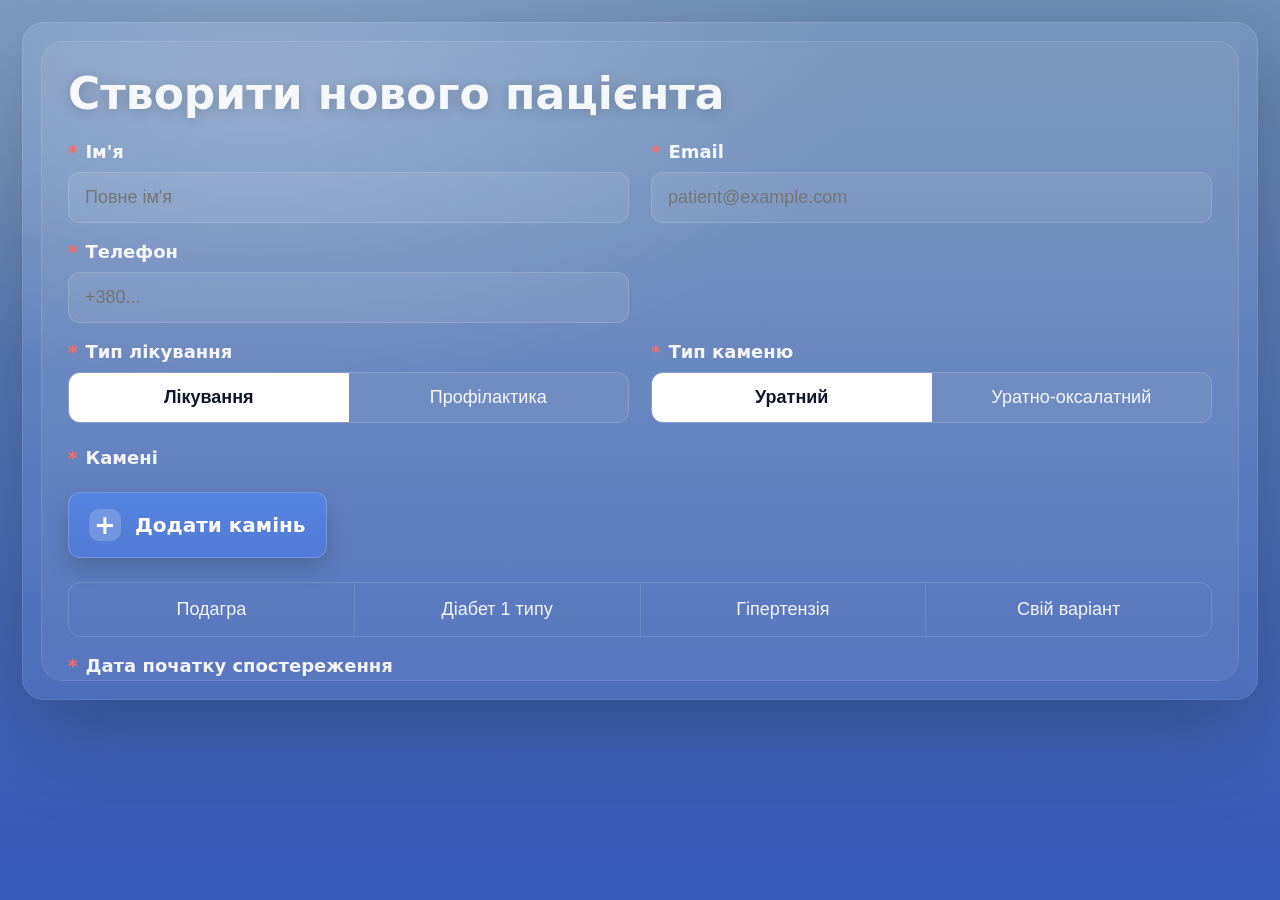
==== index.html @ 54adeb15 "rename to index.html" ====
<!-- index.html (ГОТОВИЙ ФАЙЛ з переглядом фото в модальному вікні) -->
<!doctype html>
<html lang="uk">
<head>
  <meta charset="utf-8" />
  <meta name="viewport" content="width=device-width,initial-scale=1" />
  <title>Створити нового пацієнта</title>

  <style>
    :root{
      --bg1:#6f8fb9;
      --bg2:#3459b6;
      --panel:rgba(255,255,255,.06);
      --stroke:rgba(255,255,255,.14);
      --text:rgba(255,255,255,.92);
      --muted:rgba(255,255,255,.72);
      --btn:#4a86ff;
      --btn2:#3c78ff;
      --radius:18px;
      --shadow:0 30px 90px rgba(0,0,0,.25);
      --danger:#ff6a5f;
    }
    *{ box-sizing:border-box; }

    body{
      margin:0;
      font-family: system-ui, -apple-system, Segoe UI, Roboto, Arial, sans-serif;
      background:
        radial-gradient(1200px 600px at 20% 10%, rgba(255,255,255,.22), transparent 50%),
        linear-gradient(180deg, var(--bg1), var(--bg2));
      color:var(--text);
      min-height:100vh;
      padding:22px;
    }

    .frame{
      width:min(1500px, 100%);
      margin:0 auto;
      background:rgba(255,255,255,.06);
      border:1px solid rgba(255,255,255,.10);
      border-radius:22px;
      box-shadow:var(--shadow);
      padding:18px;
    }

    .content{
      background:rgba(255,255,255,.06);
      border:1px solid rgba(255,255,255,.10);
      border-radius:22px;
      padding:26px;
      max-height: 640px;
      overflow:auto;
    }

    h1{
      font-size:44px;
      font-weight:800;
      margin:0 0 22px;
      text-shadow:0 2px 14px rgba(0,0,0,.18);
    }

    .grid{
      display:grid;
      grid-template-columns: 1fr 1fr;
      gap:18px 22px;
    }

    .label{
      font-size:18px;
      font-weight:700;
      margin-bottom:10px;
      display:flex;
      align-items:center;
      gap:8px;
    }
    .req{ color:var(--danger); }

    .input, .select{
      width:100%;
      border:1px solid var(--stroke);
      background:rgba(255,255,255,.08);
      color:var(--text);
      border-radius:12px;
      padding:14px 16px;
      font-size:18px;
      outline:none;
    }

    .seg{
      display:flex;
      border:1px solid var(--stroke);
      border-radius:12px;
      overflow:hidden;
      background:rgba(255,255,255,.06);
    }
    .seg button{
      flex:1;
      border:0;
      background:transparent;
      color:var(--text);
      font-size:18px;
      padding:14px;
      cursor:pointer;
    }
    .seg button.active{
      background:#fff;
      color:#0f172a;
      font-weight:800;
    }

    /* Камені */
    .stones-wrap{
      grid-column:1 / -1;
      margin-top:6px;
    }
    .stones-groups{
      display:flex;
      flex-direction:column;
      gap:18px;
      margin-bottom:14px;
    }

    .stone-group{
      border:1px solid rgba(255,255,255,.14);
      border-radius:14px;
      background:rgba(255,255,255,.04);
      overflow:hidden;
    }

    .group-header{
      display:flex;
      align-items:center;
      justify-content:space-between;
      padding:16px 20px;
      cursor:pointer;
      background:rgba(255,255,255,.08);
      border-bottom:1px solid rgba(255,255,255,.10);
      transition:background .2s;
    }
    .group-header:hover{ background:rgba(255,255,255,.12); }

    .group-title{
      display:flex;
      align-items:center;
      gap:12px;
      font-size:20px;
      font-weight:800;
    }

    .group-count{
      display:inline-flex;
      align-items:center;
      justify-content:center;
      min-width:32px;
      height:32px;
      padding:0 10px;
      border-radius:10px;
      background:rgba(255,255,255,.14);
      font-size:15px;
      font-weight:900;
    }

    .group-toggle{
      font-size:24px;
      transition:transform .3s;
      user-select:none;
    }
    .group-toggle.collapsed{ transform:rotate(-90deg); }

    .group-content{
      display:flex;
      flex-direction:column;
      gap:12px;
      padding:16px;
      max-height:1000px;
      transition:max-height .3s ease, padding .3s ease;
      overflow:hidden;
    }
    .group-content.collapsed{
      max-height:0;
      padding:0 16px;
    }

    .stone-card{
      display:flex;
      align-items:center;
      gap:18px;
      padding:18px 22px;
      border-radius:12px;
      border:1px solid rgba(255,255,255,.12);
      background:rgba(255,255,255,.06);
    }

    .stone-number{
      width:48px;
      height:48px;
      border-radius:12px;
      background:linear-gradient(135deg, rgba(74,134,255,.55), rgba(60,120,255,.35));
      display:grid;
      place-items:center;
      font-size:26px;
      font-weight:900;
      flex-shrink:0;
    }

    .stone-info{
      flex:1;
      display:grid;
      grid-template-columns: repeat(auto-fit, minmax(200px, 1fr));
      gap:12px 24px;
    }

    .stone-field{
      display:flex;
      flex-direction:column;
      gap:4px;
    }

    .stone-field-label{
      font-size:13px;
      color:rgba(255,255,255,.65);
      font-weight:600;
      text-transform:uppercase;
      letter-spacing:.5px;
    }

    .stone-field-value{
      font-size:17px;
      font-weight:700;
      color:rgba(255,255,255,.92);
    }

    .stone-actions{
      display:flex;
      gap:10px;
      flex-shrink:0;
    }

    .btn-icon{
      width:40px;
      height:40px;
      border-radius:10px;
      border:1px solid rgba(255,255,255,.18);
      background:rgba(255,255,255,.08);
      color:rgba(255,255,255,.92);
      display:grid;
      place-items:center;
      cursor:pointer;
      font-size:20px;
      position:relative;
    }
    .btn-icon:hover{ background:rgba(255,255,255,.14); }
    .btn-icon.danger{
      border-color:rgba(255,106,95,.35);
      background:rgba(255,106,95,.15);
    }
    .btn-icon.danger:hover{ background:rgba(255,106,95,.25); }

    .file-input{
      position:absolute;
      opacity:0;
      width:100%;
      height:100%;
      cursor:pointer;
      top:0;
      left:0;
    }

    .photo-badge{
      position:absolute;
      top:-6px;
      right:-6px;
      width:20px;
      height:20px;
      border-radius:50%;
      background:linear-gradient(135deg, #4a86ff, #3c78ff);
      color:#fff;
      font-size:11px;
      font-weight:900;
      display:grid;
      place-items:center;
      border:2px solid rgba(255,255,255,.12);
    }

    .btn-stone{
      display:inline-flex;
      align-items:center;
      gap:14px;
      padding:16px 20px;
      border-radius:12px;
      border:1px solid rgba(255,255,255,.18);
      background:linear-gradient(180deg, rgba(74,134,255,.55), rgba(60,120,255,.35));
      color:#fff;
      font-size:20px;
      font-weight:800;
      text-decoration:none;
      box-shadow:0 10px 22px rgba(0,0,0,.18);
      cursor:pointer;
    }
    .btn-stone:hover{ filter:brightness(1.05); }

    .plus{
      width:32px;
      height:32px;
      border-radius:10px;
      display:grid;
      place-items:center;
      background:rgba(255,255,255,.18);
      font-size:26px;
      line-height:0;
    }

    .chips{
      display:flex;
      border:1px solid var(--stroke);
      border-radius:12px;
      overflow:hidden;
      margin-top:6px;
    }
    .chips button{
      flex:1;
      border:0;
      padding:16px;
      background:transparent;
      color:var(--text);
      font-size:18px;
      cursor:pointer;
      border-right:1px solid rgba(255,255,255,.10);
    }
    .chips button:last-child{ border-right:0; }

    .date-grid{
      grid-column:1 / -1;
      display:grid;
      grid-template-columns: 1fr 1fr 1fr;
      gap:18px;
      margin-top:10px;
    }

    @media (max-width: 980px){
      .grid{ grid-template-columns:1fr; }
      .date-grid{ grid-template-columns:1fr; }
      .btn-stone{ width:100%; }
      .stone-info{ grid-template-columns:1fr; }
      .stone-card{ flex-direction:column; align-items:stretch; }
      .stone-actions{ justify-content:flex-end; }
    }

   
   /* ===== Photo Modal (FULLSCREEN PHOTO ONLY) ===== */
.modal-overlay{
  position:fixed;
  inset:0;
  background:rgba(0,0,0,.65);
  display:none;
  align-items:stretch;
  justify-content:stretch;
  padding:0;
  z-index:9999;
}

.modal{
  width:100vw;
  height:100vh;
  border-radius:0;
  border:0;
  background:rgba(20,28,52,.96);
  box-shadow:none;
  display:grid;
  grid-template-rows:auto 1fr auto;
}

/* header / footer — без змін логіки */
.modal-header,
.modal-footer{
  background:rgba(255,255,255,.06);
  border-color:rgba(255,255,255,.12);
}

/* ОСНОВНЕ: дві колонки, права ФІКСОВАНА */
.modal-body{
  display:grid;
  grid-template-columns: 1fr 340px; /* 👈 ПРАВА ЧАСТИНА НЕ РОЗТЯГУЄТЬСЯ */
  gap:16px;
  padding:16px;
  overflow:hidden;
}

/* ЛІВА ЧАСТИНА — ВЕЛИКЕ ФОТО */
.viewer{
  min-height:0;
  height:100%;
  border-radius:16px;
  border:1px solid rgba(255,255,255,.12);
  background:rgba(255,255,255,.06);
  display:grid;
  place-items:center;
  overflow:hidden;
}

.viewer img{
  max-width:100%;
  max-height:100%;
  object-fit:contain; /* 🔥 ключове */
  user-select:none;
  -webkit-user-drag:none;
}

/* ПРАВА ЧАСТИНА — СПИСОК ФОТО (НЕ fullscreen) */
.thumbs{
  width:100%;
  max-width:340px;
  border-radius:16px;
  border:1px solid rgba(255,255,255,.12);
  background:rgba(255,255,255,.04);
  padding:10px;
  overflow:auto;
}

/* превʼю залишаються компактними */
.thumb img{
  width:62px;
  height:48px;
  object-fit:cover;
}

/* мобільна версія */
@media (max-width: 980px){
  .modal-body{
    grid-template-columns:1fr;
  }
  .thumbs{
    max-width:none;
    max-height:260px;
  }
}

  
  </style>
</head>

<body>
<div class="frame">
  <div class="content">
    <h1>Створити нового пацієнта</h1>

    <div class="grid">
      <div class="field">
        <div class="label"><span class="req">*</span>Ім'я</div>
        <input class="input" placeholder="Повне ім'я">
      </div>

      <div class="field">
        <div class="label"><span class="req">*</span>Email</div>
        <input class="input" placeholder="patient@example.com">
      </div>

      <div class="field">
        <div class="label"><span class="req">*</span>Телефон</div>
        <input class="input" placeholder="+380...">
      </div>

      <div class="field"></div>

      <div class="field">
        <div class="label"><span class="req">*</span>Тип лікування</div>
        <div class="seg">
          <button type="button" class="active">Лікування</button>
          <button type="button">Профілактика</button>
        </div>
      </div>

      <div class="field">
        <div class="label"><span class="req">*</span>Тип каменю</div>
        <div class="seg">
          <button type="button" class="active">Уратний</button>
          <button type="button">Уратно-оксалатний</button>
        </div>
      </div>

      <!-- Камені -->
      <div class="stones-wrap">
        <div class="label"><span class="req">*</span>Камені</div>
        <div class="stones-groups" id="stonesGroups"></div>

        <a href="#" class="btn-stone" id="addStoneBtn">
          <span class="plus">+</span>
          <span>Додати камінь</span>
        </a>
      </div>

      <div class="field" style="grid-column:1 / -1;">
        <div class="chips">
          <button type="button">Подагра</button>
          <button type="button">Діабет 1 типу</button>
          <button type="button">Гіпертензія</button>
          <button type="button">Свій варіант</button>
        </div>
      </div>

      <!-- Дата -->
    <!-- Дата початку спостереження -->
<div class="field" style="grid-column:1 / -1;">
  <div class="label">
    <span class="req">*</span>Дата початку спостереження
  </div>
  <input
    type="date"
    class="input"
    id="startDate"
    name="startDate"
    required
  >
</div>



      
    </div>
  </div>
</div>

<!-- ===== Photo Modal Markup ===== -->
<div class="modal-overlay" id="photoModalOverlay" aria-hidden="true">
  <div class="modal" role="dialog" aria-modal="true" aria-label="Перегляд фото">
    <div class="modal-header">
      <div class="modal-title" id="photoModalTitle">
        Перегляд фото
        <span class="pill" id="photoCountPill">0 фото</span>
      </div>
      <button class="modal-close" type="button" onclick="closePhotoModal()" aria-label="Закрити">×</button>
    </div>

    <div class="modal-body">
      <div class="viewer" id="photoViewer">
        <div class="viewer-empty">Немає фото</div>
      </div>

      <div class="thumbs" id="photoThumbs"></div>
    </div>

    <div class="modal-footer">
      <div class="caption" id="photoCaption">—</div>
      <div class="nav">
        <button type="button" onclick="prevPhoto()" id="prevBtn">← Попереднє</button>
        <button type="button" onclick="nextPhoto()" id="nextBtn">Наступне →</button>
        <button type="button" class="danger-btn" onclick="deleteCurrentPhoto()" id="delBtn">Видалити фото</button>
      </div>
    </div>
  </div>
</div>

<script>
  // ===== labels =====
  const organLabels = { RK:'Права нирка', LK:'Ліва нирка', RU:'Правий сечовід', LU:'Лівий сечовід', BL:'Сечовий міхур' };
  const locationLabels = {
    upper_calyx:'Верхня чашечка', middle_calyx:'Середня чашечка', lower_calyx:'Нижня чашечка',
    renal_pelvis:'Миска', upj:'UPJ', ureter_proximal:'Проксимальна частина', ureter_middle:'Середня частина',
    ureter_distal:'Дистальна частина', uvj_orifice:'Вічко (UVJ)', bladder:'Сечовий міхур'
  };
  const statusLabels = { active:'Активний', shrinking:'Зменшується', no_response:'Без відповіді', resolved:'Зник' };
  const prognosisLabels = { high:'Високий', medium:'Середній', low:'Низький' };

  // ===== stable id =====
  function makeStoneId(){
    if (window.crypto && crypto.randomUUID) return crypto.randomUUID();
    return 'st_' + Date.now() + '_' + Math.random().toString(16).slice(2);
  }

  // ===== state =====
  let collapsedGroups = JSON.parse(localStorage.getItem('collapsed_groups') || '{}');
  let stonePhotos = JSON.parse(localStorage.getItem('temp_stone_photos') || '{}');

  function loadStones() {
    const data = localStorage.getItem('temp_stones');
    const stones = data ? JSON.parse(data) : [];
    let changed = false;
    stones.forEach(s => { if (!s.id) { s.id = makeStoneId(); changed = true; } });
    if (changed) localStorage.setItem('temp_stones', JSON.stringify(stones));
    return stones;
  }
  function saveStones(stones) { localStorage.setItem('temp_stones', JSON.stringify(stones)); }

  function deleteStone(stoneId) {
    if (!confirm('Ви впевнені, що хочете видалити цей камінь?')) return;
    const stones = loadStones();
    const idx = stones.findIndex(s => s.id === stoneId);
    if (idx === -1) return;
    stones.splice(idx, 1);
    saveStones(stones);
    delete stonePhotos[stoneId];
    localStorage.setItem('temp_stone_photos', JSON.stringify(stonePhotos));
    renderStones();
  }

  function uploadPhotos(stoneId, files) {
    if (!files || files.length === 0) return;
    const photosArray = stonePhotos[stoneId] || [];

    Array.from(files).forEach(file => {
      if (file.type.startsWith('image/')) {
        const reader = new FileReader();
        reader.onload = (e) => {
          photosArray.push({ name:file.name, data:e.target.result, timestamp:Date.now() });
          stonePhotos[stoneId] = photosArray;
          localStorage.setItem('temp_stone_photos', JSON.stringify(stonePhotos));
          renderStones();
        };
        reader.readAsDataURL(file);
      }
    });
  }

  function viewNotes(stoneId) {
    const stones = loadStones();
    const stone = stones.find(s => s.id === stoneId);
    const notes = (stone && stone.notes) ? stone.notes : '';
    alert(notes ? notes : 'Нотатки відсутні');
  }

  function editStone(stoneId) {
    window.location.href = `add-stone.html?return=index.html&edit=${encodeURIComponent(stoneId)}`;
  }

  // ===== grouping =====
  function groupStones(stones) {
    const groups = {};
    stones.forEach((stone) => {
      let groupKey, groupTitle;
      if (stone.status === 'resolved') { groupKey='resolved'; groupTitle='Завершені камені (зниклі)'; }
      else { groupKey = stone.organ; groupTitle = organLabels[stone.organ] || stone.organ; }

      if (!groups[groupKey]) groups[groupKey] = { title: groupTitle, stones: [] };
      groups[groupKey].stones.push(stone);
    });
    return groups;
  }

  function toggleGroup(groupKey) {
    collapsedGroups[groupKey] = !collapsedGroups[groupKey];
    localStorage.setItem('collapsed_groups', JSON.stringify(collapsedGroups));

    const content = document.querySelector(`[data-group="${groupKey}"] .group-content`);
    const toggle = document.querySelector(`[data-group="${groupKey}"] .group-toggle`);

    if (collapsedGroups[groupKey]) { content.classList.add('collapsed'); toggle.classList.add('collapsed'); }
    else { content.classList.remove('collapsed'); toggle.classList.remove('collapsed'); }
  }

  // ===== render stones =====
  function renderStones() {
    const stones = loadStones();
    const container = document.getElementById('stonesGroups');
    if (stones.length === 0) { container.innerHTML = ''; return; }

    const groups = groupStones(stones);
    const groupOrder = ['RK', 'LK', 'RU', 'LU', 'BL', 'resolved'];

    container.innerHTML = groupOrder
      .filter(key => groups[key])
      .map(groupKey => {
        const group = groups[groupKey];
        const isCollapsed = collapsedGroups[groupKey];

        return `
          <div class="stone-group" data-group="${groupKey}">
            <div class="group-header" onclick="toggleGroup('${groupKey}')">
              <div class="group-title">
                <span>${group.title}</span>
                <span class="group-count">${group.stones.length}</span>
              </div>
              <div class="group-toggle ${isCollapsed ? 'collapsed' : ''}">▼</div>
            </div>
            <div class="group-content ${isCollapsed ? 'collapsed' : ''}">
              ${group.stones.map((stone, idx) => `
                <div class="stone-card">
                  <div class="stone-number">${idx + 1}</div>
                  <div class="stone-info">
                    ${groupKey !== 'resolved' ? `
                      <div class="stone-field">
                        <div class="stone-field-label">Локалізація</div>
                        <div class="stone-field-value">${locationLabels[stone.location] || stone.location}</div>
                      </div>
                    ` : `
                      <div class="stone-field">
                        <div class="stone-field-label">Орган</div>
                        <div class="stone-field-value">${organLabels[stone.organ] || stone.organ}</div>
                      </div>
                      <div class="stone-field">
                        <div class="stone-field-label">Локалізація</div>
                        <div class="stone-field-value">${locationLabels[stone.location] || stone.location}</div>
                      </div>
                    `}
                    <div class="stone-field">
                      <div class="stone-field-label">Розмір</div>
                      <div class="stone-field-value">${stone.size_mm.length_max} × ${stone.size_mm.width_max} мм</div>
                    </div>
                    <div class="stone-field">
                      <div class="stone-field-label">Щільність</div>
                      <div class="stone-field-value">${stone.density_hu.min}–${stone.density_hu.max} HU</div>
                    </div>
                    ${groupKey !== 'resolved' ? `
                      <div class="stone-field">
                        <div class="stone-field-label">Статус</div>
                        <div class="stone-field-value">${statusLabels[stone.status] || stone.status}</div>
                      </div>
                    ` : ''}
                    <div class="stone-field">
                      <div class="stone-field-label">Прогноз</div>
                      <div class="stone-field-value">${prognosisLabels[stone.prognosis] || stone.prognosis}</div>
                    </div>
                  </div>

                  <div class="stone-actions">
                    <button class="btn-icon" onclick="editStone('${stone.id}')" title="Редагувати">✎</button>

                    <button class="btn-icon" title="Завантажити фото">
                      📷
                      ${(stonePhotos[stone.id]?.length || 0) > 0 ? `<span class="photo-badge">${stonePhotos[stone.id].length}</span>` : ''}
                      <input type="file" class="file-input" accept="image/*" multiple
                        onchange="uploadPhotos('${stone.id}', this.files)" />
                    </button>

                    <button class="btn-icon" onclick="openPhotoModal('${stone.id}')" title="Переглянути фото">📂</button>
                    <button class="btn-icon" onclick="viewNotes('${stone.id}')" title="Нотатки">📋</button>
                    <button class="btn-icon danger" onclick="deleteStone('${stone.id}')" title="Видалити">🗑️</button>
                  </div>
                </div>
              `).join('')}
            </div>
          </div>
        `;
      })
      .join('');
  }

  // ===== add stone btn =====
  document.getElementById('addStoneBtn').addEventListener('click', (e) => {
    e.preventDefault();
    window.location.href = 'add-stone.html?return=index.html';
  });

  // ===== Photo Modal Logic =====
  const overlay = document.getElementById('photoModalOverlay');
  const viewer = document.getElementById('photoViewer');
  const thumbs = document.getElementById('photoThumbs');
  const titleEl = document.getElementById('photoModalTitle');
  const countPill = document.getElementById('photoCountPill');
  const captionEl = document.getElementById('photoCaption');
  const prevBtn = document.getElementById('prevBtn');
  const nextBtn = document.getElementById('nextBtn');
  const delBtn  = document.getElementById('delBtn');

  let modalStoneId = null;
  let modalPhotos = [];
  let modalIndex = 0;

  function fmtDate(ts){
    try{
      const d = new Date(ts);
      return d.toLocaleString('uk-UA', { year:'numeric', month:'2-digit', day:'2-digit', hour:'2-digit', minute:'2-digit' });
    }catch(e){ return ''; }
  }

  function openPhotoModal(stoneId){
    modalStoneId = stoneId;
    modalPhotos = (stonePhotos[stoneId] || []).slice().sort((a,b)=> (b.timestamp||0)-(a.timestamp||0));
    modalIndex = 0;

    const stones = loadStones();
    const stone = stones.find(s => s.id === stoneId);

    const organ = stone ? (organLabels[stone.organ] || stone.organ) : '—';
    const loc = stone ? (locationLabels[stone.location] || stone.location) : '—';
    titleEl.innerHTML = `Перегляд фото <span class="pill">${organ}</span> <span class="pill">${loc}</span>`;
    countPill.textContent = `${modalPhotos.length} фото`;

    overlay.style.display = 'flex';
    overlay.setAttribute('aria-hidden', 'false');
    document.body.style.overflow = 'hidden';

    renderPhotoModal();
  }

  function closePhotoModal(){
    overlay.style.display = 'none';
    overlay.setAttribute('aria-hidden', 'true');
    document.body.style.overflow = '';
    modalStoneId = null;
    modalPhotos = [];
    modalIndex = 0;
  }

  function renderPhotoModal(){
    // viewer
    viewer.innerHTML = '';
    if (!modalPhotos.length){
      viewer.innerHTML = `<div class="viewer-empty">Немає фото для цього каменя</div>`;
      thumbs.innerHTML = '';
      captionEl.textContent = '—';
      prevBtn.disabled = true;
      nextBtn.disabled = true;
      delBtn.disabled  = true;
      return;
    }

    if (modalIndex < 0) modalIndex = 0;
    if (modalIndex >= modalPhotos.length) modalIndex = modalPhotos.length - 1;

    const p = modalPhotos[modalIndex];
    const img = document.createElement('img');
    img.src = p.data;
    img.alt = p.name || 'Фото';
    viewer.appendChild(img);

    captionEl.textContent = `${modalIndex+1}/${modalPhotos.length} — ${p.name || 'Фото'} (${fmtDate(p.timestamp)})`;

    // thumbs
    thumbs.innerHTML = modalPhotos.map((ph, i) => `
      <div class="thumb ${i===modalIndex ? 'active' : ''}" onclick="selectPhoto(${i})">
        <img src="${ph.data}" alt="">
        <div class="thumb-meta">
          <div class="thumb-name">${escapeHtml(ph.name || 'Фото')}</div>
          <div class="thumb-date">${escapeHtml(fmtDate(ph.timestamp))}</div>
        </div>
      </div>
    `).join('');

    prevBtn.disabled = (modalIndex === 0);
    nextBtn.disabled = (modalIndex === modalPhotos.length - 1);
    delBtn.disabled  = false;
  }

  function selectPhoto(i){
    modalIndex = i;
    renderPhotoModal();
  }

  function prevPhoto(){
    if (modalIndex > 0){ modalIndex--; renderPhotoModal(); }
  }

  function nextPhoto(){
    if (modalIndex < modalPhotos.length - 1){ modalIndex++; renderPhotoModal(); }
  }

  function deleteCurrentPhoto(){
    if (!modalPhotos.length) return;
    const p = modalPhotos[modalIndex];
    if (!confirm(`Видалити фото "${p.name || 'Фото'}"?`)) return;

    // видаляємо з stonePhotos[modalStoneId]
    const arr = (stonePhotos[modalStoneId] || []);
    const idx = arr.findIndex(x => (x.timestamp === p.timestamp && x.data === p.data));
    if (idx !== -1) arr.splice(idx, 1);

    stonePhotos[modalStoneId] = arr;
    localStorage.setItem('temp_stone_photos', JSON.stringify(stonePhotos));

    // перезавантажити модальні дані
    modalPhotos = (stonePhotos[modalStoneId] || []).slice().sort((a,b)=> (b.timestamp||0)-(a.timestamp||0));
    if (modalIndex >= modalPhotos.length) modalIndex = modalPhotos.length - 1;

    countPill.textContent = `${modalPhotos.length} фото`;
    renderPhotoModal();
    renderStones(); // щоб оновився бейдж на кнопці
  }

  function escapeHtml(str){
    return String(str).replace(/[&<>"']/g, (m)=>({
      '&':'&amp;','<':'&lt;','>':'&gt;','"':'&quot;',"'":'&#39;'
    }[m]));
  }

  // overlay click to close (тільки якщо клік по фону)
  overlay.addEventListener('click', (e)=>{
    if (e.target === overlay) closePhotoModal();
  });

  // keyboard
  document.addEventListener('keydown', (e)=>{
    if (overlay.style.display !== 'flex') return;
    if (e.key === 'Escape') closePhotoModal();
    if (e.key === 'ArrowLeft') prevPhoto();
    if (e.key === 'ArrowRight') nextPhoto();
  });

  // ===== init =====
  renderStones();

  // зробити глобальними
  window.deleteStone = deleteStone;
  window.editStone = editStone;
  window.toggleGroup = toggleGroup;
  window.uploadPhotos = uploadPhotos;
  window.viewNotes = viewNotes;

  window.openPhotoModal = openPhotoModal;
  window.closePhotoModal = closePhotoModal;
  window.selectPhoto = selectPhoto;
  window.prevPhoto = prevPhoto;
  window.nextPhoto = nextPhoto;
  window.deleteCurrentPhoto = deleteCurrentPhoto;
</script>

</body>
</html>
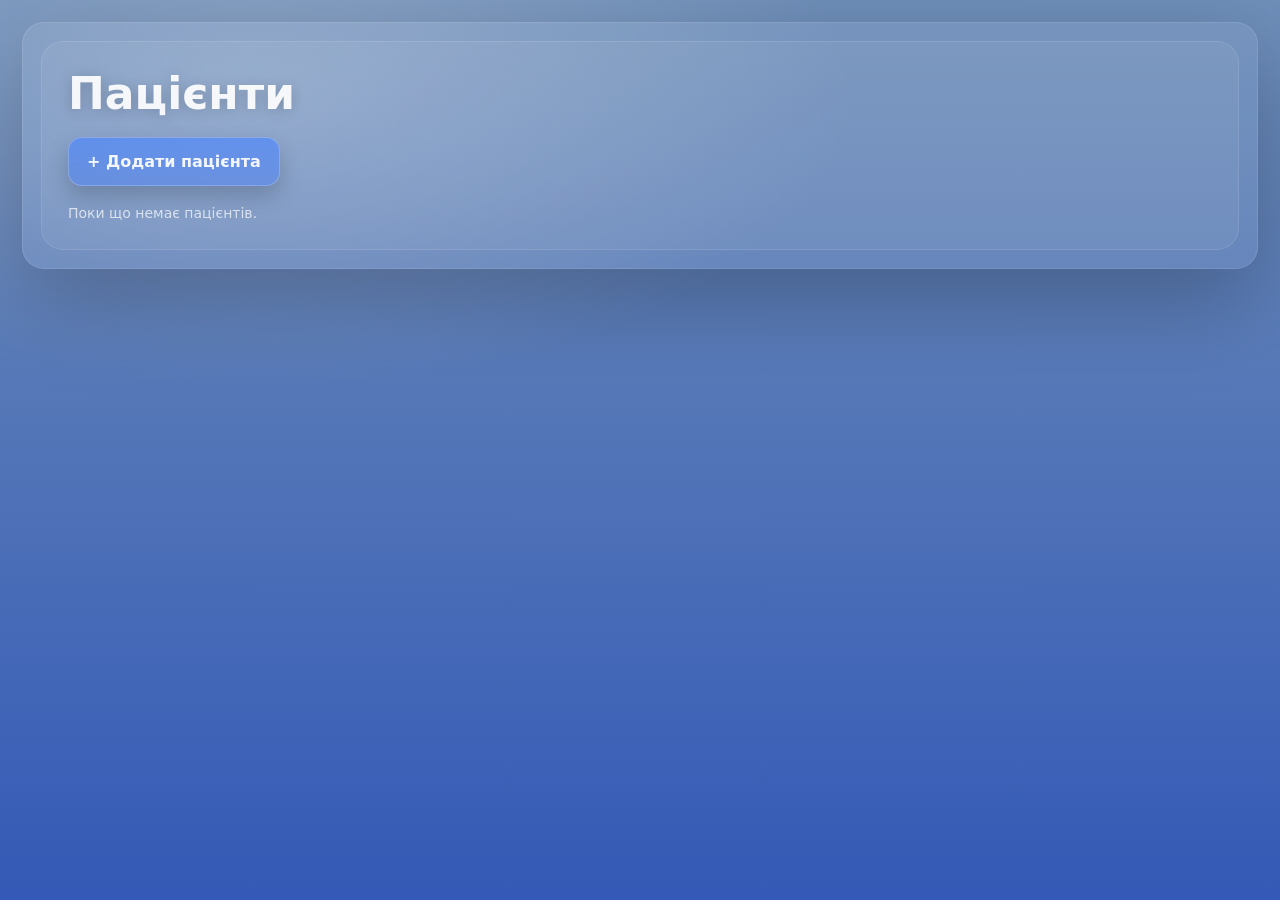
==== commit 042d5c47: "refactor add patient" ====
--- a/index.html
+++ b/index.html
@@ -1,907 +1,65 @@
-<!-- index.html (ГОТОВИЙ ФАЙЛ з переглядом фото в модальному вікні) -->
-<!doctype html>
-<html lang="uk">
-<head>
-  <meta charset="utf-8" />
-  <meta name="viewport" content="width=device-width,initial-scale=1" />
-  <title>Створити нового пацієнта</title>
-
-  <style>
-    :root{
-      --bg1:#6f8fb9;
-      --bg2:#3459b6;
-      --panel:rgba(255,255,255,.06);
-      --stroke:rgba(255,255,255,.14);
-      --text:rgba(255,255,255,.92);
-      --muted:rgba(255,255,255,.72);
-      --btn:#4a86ff;
-      --btn2:#3c78ff;
-      --radius:18px;
-      --shadow:0 30px 90px rgba(0,0,0,.25);
-      --danger:#ff6a5f;
-    }
-    *{ box-sizing:border-box; }
-
-    body{
-      margin:0;
-      font-family: system-ui, -apple-system, Segoe UI, Roboto, Arial, sans-serif;
-      background:
-        radial-gradient(1200px 600px at 20% 10%, rgba(255,255,255,.22), transparent 50%),
-        linear-gradient(180deg, var(--bg1), var(--bg2));
-      color:var(--text);
-      min-height:100vh;
-      padding:22px;
-    }
-
-    .frame{
-      width:min(1500px, 100%);
-      margin:0 auto;
-      background:rgba(255,255,255,.06);
-      border:1px solid rgba(255,255,255,.10);
-      border-radius:22px;
-      box-shadow:var(--shadow);
-      padding:18px;
-    }
-
-    .content{
-      background:rgba(255,255,255,.06);
-      border:1px solid rgba(255,255,255,.10);
-      border-radius:22px;
-      padding:26px;
-      max-height: 640px;
-      overflow:auto;
-    }
-
-    h1{
-      font-size:44px;
-      font-weight:800;
-      margin:0 0 22px;
-      text-shadow:0 2px 14px rgba(0,0,0,.18);
-    }
-
-    .grid{
-      display:grid;
-      grid-template-columns: 1fr 1fr;
-      gap:18px 22px;
-    }
-
-    .label{
-      font-size:18px;
-      font-weight:700;
-      margin-bottom:10px;
-      display:flex;
-      align-items:center;
-      gap:8px;
-    }
-    .req{ color:var(--danger); }
-
-    .input, .select{
-      width:100%;
-      border:1px solid var(--stroke);
-      background:rgba(255,255,255,.08);
-      color:var(--text);
-      border-radius:12px;
-      padding:14px 16px;
-      font-size:18px;
-      outline:none;
-    }
-
-    .seg{
-      display:flex;
-      border:1px solid var(--stroke);
-      border-radius:12px;
-      overflow:hidden;
-      background:rgba(255,255,255,.06);
-    }
-    .seg button{
-      flex:1;
-      border:0;
-      background:transparent;
-      color:var(--text);
-      font-size:18px;
-      padding:14px;
-      cursor:pointer;
-    }
-    .seg button.active{
-      background:#fff;
-      color:#0f172a;
-      font-weight:800;
-    }
-
-    /* Камені */
-    .stones-wrap{
-      grid-column:1 / -1;
-      margin-top:6px;
-    }
-    .stones-groups{
-      display:flex;
-      flex-direction:column;
-      gap:18px;
-      margin-bottom:14px;
-    }
-
-    .stone-group{
-      border:1px solid rgba(255,255,255,.14);
-      border-radius:14px;
-      background:rgba(255,255,255,.04);
-      overflow:hidden;
-    }
-
-    .group-header{
-      display:flex;
-      align-items:center;
-      justify-content:space-between;
-      padding:16px 20px;
-      cursor:pointer;
-      background:rgba(255,255,255,.08);
-      border-bottom:1px solid rgba(255,255,255,.10);
-      transition:background .2s;
-    }
-    .group-header:hover{ background:rgba(255,255,255,.12); }
-
-    .group-title{
-      display:flex;
-      align-items:center;
-      gap:12px;
-      font-size:20px;
-      font-weight:800;
-    }
-
-    .group-count{
-      display:inline-flex;
-      align-items:center;
-      justify-content:center;
-      min-width:32px;
-      height:32px;
-      padding:0 10px;
-      border-radius:10px;
-      background:rgba(255,255,255,.14);
-      font-size:15px;
-      font-weight:900;
-    }
-
-    .group-toggle{
-      font-size:24px;
-      transition:transform .3s;
-      user-select:none;
-    }
-    .group-toggle.collapsed{ transform:rotate(-90deg); }
-
-    .group-content{
-      display:flex;
-      flex-direction:column;
-      gap:12px;
-      padding:16px;
-      max-height:1000px;
-      transition:max-height .3s ease, padding .3s ease;
-      overflow:hidden;
-    }
-    .group-content.collapsed{
-      max-height:0;
-      padding:0 16px;
-    }
-
-    .stone-card{
-      display:flex;
-      align-items:center;
-      gap:18px;
-      padding:18px 22px;
-      border-radius:12px;
-      border:1px solid rgba(255,255,255,.12);
-      background:rgba(255,255,255,.06);
-    }
-
-    .stone-number{
-      width:48px;
-      height:48px;
-      border-radius:12px;
-      background:linear-gradient(135deg, rgba(74,134,255,.55), rgba(60,120,255,.35));
-      display:grid;
-      place-items:center;
-      font-size:26px;
-      font-weight:900;
-      flex-shrink:0;
-    }
-
-    .stone-info{
-      flex:1;
-      display:grid;
-      grid-template-columns: repeat(auto-fit, minmax(200px, 1fr));
-      gap:12px 24px;
-    }
-
-    .stone-field{
-      display:flex;
-      flex-direction:column;
-      gap:4px;
-    }
-
-    .stone-field-label{
-      font-size:13px;
-      color:rgba(255,255,255,.65);
-      font-weight:600;
-      text-transform:uppercase;
-      letter-spacing:.5px;
-    }
-
-    .stone-field-value{
-      font-size:17px;
-      font-weight:700;
-      color:rgba(255,255,255,.92);
-    }
-
-    .stone-actions{
-      display:flex;
-      gap:10px;
-      flex-shrink:0;
-    }
-
-    .btn-icon{
-      width:40px;
-      height:40px;
-      border-radius:10px;
-      border:1px solid rgba(255,255,255,.18);
-      background:rgba(255,255,255,.08);
-      color:rgba(255,255,255,.92);
-      display:grid;
-      place-items:center;
-      cursor:pointer;
-      font-size:20px;
-      position:relative;
-    }
-    .btn-icon:hover{ background:rgba(255,255,255,.14); }
-    .btn-icon.danger{
-      border-color:rgba(255,106,95,.35);
-      background:rgba(255,106,95,.15);
-    }
-    .btn-icon.danger:hover{ background:rgba(255,106,95,.25); }
-
-    .file-input{
-      position:absolute;
-      opacity:0;
-      width:100%;
-      height:100%;
-      cursor:pointer;
-      top:0;
-      left:0;
-    }
-
-    .photo-badge{
-      position:absolute;
-      top:-6px;
-      right:-6px;
-      width:20px;
-      height:20px;
-      border-radius:50%;
-      background:linear-gradient(135deg, #4a86ff, #3c78ff);
-      color:#fff;
-      font-size:11px;
-      font-weight:900;
-      display:grid;
-      place-items:center;
-      border:2px solid rgba(255,255,255,.12);
-    }
-
-    .btn-stone{
-      display:inline-flex;
-      align-items:center;
-      gap:14px;
-      padding:16px 20px;
-      border-radius:12px;
-      border:1px solid rgba(255,255,255,.18);
-      background:linear-gradient(180deg, rgba(74,134,255,.55), rgba(60,120,255,.35));
-      color:#fff;
-      font-size:20px;
-      font-weight:800;
-      text-decoration:none;
-      box-shadow:0 10px 22px rgba(0,0,0,.18);
-      cursor:pointer;
-    }
-    .btn-stone:hover{ filter:brightness(1.05); }
-
-    .plus{
-      width:32px;
-      height:32px;
-      border-radius:10px;
-      display:grid;
-      place-items:center;
-      background:rgba(255,255,255,.18);
-      font-size:26px;
-      line-height:0;
-    }
-
-    .chips{
-      display:flex;
-      border:1px solid var(--stroke);
-      border-radius:12px;
-      overflow:hidden;
-      margin-top:6px;
-    }
-    .chips button{
-      flex:1;
-      border:0;
-      padding:16px;
-      background:transparent;
-      color:var(--text);
-      font-size:18px;
-      cursor:pointer;
-      border-right:1px solid rgba(255,255,255,.10);
-    }
-    .chips button:last-child{ border-right:0; }
-
-    .date-grid{
-      grid-column:1 / -1;
-      display:grid;
-      grid-template-columns: 1fr 1fr 1fr;
-      gap:18px;
-      margin-top:10px;
-    }
-
-    @media (max-width: 980px){
-      .grid{ grid-template-columns:1fr; }
-      .date-grid{ grid-template-columns:1fr; }
-      .btn-stone{ width:100%; }
-      .stone-info{ grid-template-columns:1fr; }
-      .stone-card{ flex-direction:column; align-items:stretch; }
-      .stone-actions{ justify-content:flex-end; }
-    }
-
-   
-   /* ===== Photo Modal (FULLSCREEN PHOTO ONLY) ===== */
-.modal-overlay{
-  position:fixed;
-  inset:0;
-  background:rgba(0,0,0,.65);
-  display:none;
-  align-items:stretch;
-  justify-content:stretch;
-  padding:0;
-  z-index:9999;
-}
-
-.modal{
-  width:100vw;
-  height:100vh;
-  border-radius:0;
-  border:0;
-  background:rgba(20,28,52,.96);
-  box-shadow:none;
-  display:grid;
-  grid-template-rows:auto 1fr auto;
-}
-
-/* header / footer — без змін логіки */
-.modal-header,
-.modal-footer{
-  background:rgba(255,255,255,.06);
-  border-color:rgba(255,255,255,.12);
-}
-
-/* ОСНОВНЕ: дві колонки, права ФІКСОВАНА */
-.modal-body{
-  display:grid;
-  grid-template-columns: 1fr 340px; /* 👈 ПРАВА ЧАСТИНА НЕ РОЗТЯГУЄТЬСЯ */
-  gap:16px;
-  padding:16px;
-  overflow:hidden;
-}
-
-/* ЛІВА ЧАСТИНА — ВЕЛИКЕ ФОТО */
-.viewer{
-  min-height:0;
-  height:100%;
-  border-radius:16px;
-  border:1px solid rgba(255,255,255,.12);
-  background:rgba(255,255,255,.06);
-  display:grid;
-  place-items:center;
-  overflow:hidden;
-}
-
-.viewer img{
-  max-width:100%;
-  max-height:100%;
-  object-fit:contain; /* 🔥 ключове */
-  user-select:none;
-  -webkit-user-drag:none;
-}
-
-/* ПРАВА ЧАСТИНА — СПИСОК ФОТО (НЕ fullscreen) */
-.thumbs{
-  width:100%;
-  max-width:340px;
-  border-radius:16px;
-  border:1px solid rgba(255,255,255,.12);
-  background:rgba(255,255,255,.04);
-  padding:10px;
-  overflow:auto;
-}
-
-/* превʼю залишаються компактними */
-.thumb img{
-  width:62px;
-  height:48px;
-  object-fit:cover;
-}
-
-/* мобільна версія */
-@media (max-width: 980px){
-  .modal-body{
-    grid-template-columns:1fr;
-  }
-  .thumbs{
-    max-width:none;
-    max-height:260px;
-  }
-}
-
-  
-  </style>
-</head>
-
-<body>
-<div class="frame">
-  <div class="content">
-    <h1>Створити нового пацієнта</h1>
-
-    <div class="grid">
-      <div class="field">
-        <div class="label"><span class="req">*</span>Ім'я</div>
-        <input class="input" placeholder="Повне ім'я">
-      </div>
-
-      <div class="field">
-        <div class="label"><span class="req">*</span>Email</div>
-        <input class="input" placeholder="patient@example.com">
-      </div>
-
-      <div class="field">
-        <div class="label"><span class="req">*</span>Телефон</div>
-        <input class="input" placeholder="+380...">
-      </div>
-
-      <div class="field"></div>
-
-      <div class="field">
-        <div class="label"><span class="req">*</span>Тип лікування</div>
-        <div class="seg">
-          <button type="button" class="active">Лікування</button>
-          <button type="button">Профілактика</button>
-        </div>
-      </div>
-
-      <div class="field">
-        <div class="label"><span class="req">*</span>Тип каменю</div>
-        <div class="seg">
-          <button type="button" class="active">Уратний</button>
-          <button type="button">Уратно-оксалатний</button>
-        </div>
-      </div>
-
-      <!-- Камені -->
-      <div class="stones-wrap">
-        <div class="label"><span class="req">*</span>Камені</div>
-        <div class="stones-groups" id="stonesGroups"></div>
-
-        <a href="#" class="btn-stone" id="addStoneBtn">
-          <span class="plus">+</span>
-          <span>Додати камінь</span>
-        </a>
-      </div>
-
-      <div class="field" style="grid-column:1 / -1;">
-        <div class="chips">
-          <button type="button">Подагра</button>
-          <button type="button">Діабет 1 типу</button>
-          <button type="button">Гіпертензія</button>
-          <button type="button">Свій варіант</button>
-        </div>
-      </div>
-
-      <!-- Дата -->
-    <!-- Дата початку спостереження -->
-<div class="field" style="grid-column:1 / -1;">
-  <div class="label">
-    <span class="req">*</span>Дата початку спостереження
-  </div>
-  <input
-    type="date"
-    class="input"
-    id="startDate"
-    name="startDate"
-    required
-  >
-</div>
-
-
-
-      
-    </div>
-  </div>
-</div>
-
-<!-- ===== Photo Modal Markup ===== -->
-<div class="modal-overlay" id="photoModalOverlay" aria-hidden="true">
-  <div class="modal" role="dialog" aria-modal="true" aria-label="Перегляд фото">
-    <div class="modal-header">
-      <div class="modal-title" id="photoModalTitle">
-        Перегляд фото
-        <span class="pill" id="photoCountPill">0 фото</span>
-      </div>
-      <button class="modal-close" type="button" onclick="closePhotoModal()" aria-label="Закрити">×</button>
-    </div>
-
-    <div class="modal-body">
-      <div class="viewer" id="photoViewer">
-        <div class="viewer-empty">Немає фото</div>
-      </div>
-
-      <div class="thumbs" id="photoThumbs"></div>
-    </div>
-
-    <div class="modal-footer">
-      <div class="caption" id="photoCaption">—</div>
-      <div class="nav">
-        <button type="button" onclick="prevPhoto()" id="prevBtn">← Попереднє</button>
-        <button type="button" onclick="nextPhoto()" id="nextBtn">Наступне →</button>
-        <button type="button" class="danger-btn" onclick="deleteCurrentPhoto()" id="delBtn">Видалити фото</button>
-      </div>
-    </div>
-  </div>
-</div>
-
-<script>
-  // ===== labels =====
-  const organLabels = { RK:'Права нирка', LK:'Ліва нирка', RU:'Правий сечовід', LU:'Лівий сечовід', BL:'Сечовий міхур' };
-  const locationLabels = {
-    upper_calyx:'Верхня чашечка', middle_calyx:'Середня чашечка', lower_calyx:'Нижня чашечка',
-    renal_pelvis:'Миска', upj:'UPJ', ureter_proximal:'Проксимальна частина', ureter_middle:'Середня частина',
-    ureter_distal:'Дистальна частина', uvj_orifice:'Вічко (UVJ)', bladder:'Сечовий міхур'
-  };
-  const statusLabels = { active:'Активний', shrinking:'Зменшується', no_response:'Без відповіді', resolved:'Зник' };
-  const prognosisLabels = { high:'Високий', medium:'Середній', low:'Низький' };
-
-  // ===== stable id =====
-  function makeStoneId(){
-    if (window.crypto && crypto.randomUUID) return crypto.randomUUID();
-    return 'st_' + Date.now() + '_' + Math.random().toString(16).slice(2);
-  }
-
-  // ===== state =====
-  let collapsedGroups = JSON.parse(localStorage.getItem('collapsed_groups') || '{}');
-  let stonePhotos = JSON.parse(localStorage.getItem('temp_stone_photos') || '{}');
-
-  function loadStones() {
-    const data = localStorage.getItem('temp_stones');
-    const stones = data ? JSON.parse(data) : [];
-    let changed = false;
-    stones.forEach(s => { if (!s.id) { s.id = makeStoneId(); changed = true; } });
-    if (changed) localStorage.setItem('temp_stones', JSON.stringify(stones));
-    return stones;
-  }
-  function saveStones(stones) { localStorage.setItem('temp_stones', JSON.stringify(stones)); }
-
-  function deleteStone(stoneId) {
-    if (!confirm('Ви впевнені, що хочете видалити цей камінь?')) return;
-    const stones = loadStones();
-    const idx = stones.findIndex(s => s.id === stoneId);
-    if (idx === -1) return;
-    stones.splice(idx, 1);
-    saveStones(stones);
-    delete stonePhotos[stoneId];
-    localStorage.setItem('temp_stone_photos', JSON.stringify(stonePhotos));
-    renderStones();
-  }
-
-  function uploadPhotos(stoneId, files) {
-    if (!files || files.length === 0) return;
-    const photosArray = stonePhotos[stoneId] || [];
-
-    Array.from(files).forEach(file => {
-      if (file.type.startsWith('image/')) {
-        const reader = new FileReader();
-        reader.onload = (e) => {
-          photosArray.push({ name:file.name, data:e.target.result, timestamp:Date.now() });
-          stonePhotos[stoneId] = photosArray;
-          localStorage.setItem('temp_stone_photos', JSON.stringify(stonePhotos));
-          renderStones();
-        };
-        reader.readAsDataURL(file);
-      }
-    });
-  }
-
-  function viewNotes(stoneId) {
-    const stones = loadStones();
-    const stone = stones.find(s => s.id === stoneId);
-    const notes = (stone && stone.notes) ? stone.notes : '';
-    alert(notes ? notes : 'Нотатки відсутні');
-  }
-
-  function editStone(stoneId) {
-    window.location.href = `add-stone.html?return=index.html&edit=${encodeURIComponent(stoneId)}`;
-  }
-
-  // ===== grouping =====
-  function groupStones(stones) {
-    const groups = {};
-    stones.forEach((stone) => {
-      let groupKey, groupTitle;
-      if (stone.status === 'resolved') { groupKey='resolved'; groupTitle='Завершені камені (зниклі)'; }
-      else { groupKey = stone.organ; groupTitle = organLabels[stone.organ] || stone.organ; }
-
-      if (!groups[groupKey]) groups[groupKey] = { title: groupTitle, stones: [] };
-      groups[groupKey].stones.push(stone);
-    });
-    return groups;
-  }
-
-  function toggleGroup(groupKey) {
-    collapsedGroups[groupKey] = !collapsedGroups[groupKey];
-    localStorage.setItem('collapsed_groups', JSON.stringify(collapsedGroups));
-
-    const content = document.querySelector(`[data-group="${groupKey}"] .group-content`);
-    const toggle = document.querySelector(`[data-group="${groupKey}"] .group-toggle`);
-
-    if (collapsedGroups[groupKey]) { content.classList.add('collapsed'); toggle.classList.add('collapsed'); }
-    else { content.classList.remove('collapsed'); toggle.classList.remove('collapsed'); }
-  }
-
-  // ===== render stones =====
-  function renderStones() {
-    const stones = loadStones();
-    const container = document.getElementById('stonesGroups');
-    if (stones.length === 0) { container.innerHTML = ''; return; }
-
-    const groups = groupStones(stones);
-    const groupOrder = ['RK', 'LK', 'RU', 'LU', 'BL', 'resolved'];
-
-    container.innerHTML = groupOrder
-      .filter(key => groups[key])
-      .map(groupKey => {
-        const group = groups[groupKey];
-        const isCollapsed = collapsedGroups[groupKey];
-
-        return `
-          <div class="stone-group" data-group="${groupKey}">
-            <div class="group-header" onclick="toggleGroup('${groupKey}')">
-              <div class="group-title">
-                <span>${group.title}</span>
-                <span class="group-count">${group.stones.length}</span>
-              </div>
-              <div class="group-toggle ${isCollapsed ? 'collapsed' : ''}">▼</div>
-            </div>
-            <div class="group-content ${isCollapsed ? 'collapsed' : ''}">
-              ${group.stones.map((stone, idx) => `
-                <div class="stone-card">
-                  <div class="stone-number">${idx + 1}</div>
-                  <div class="stone-info">
-                    ${groupKey !== 'resolved' ? `
-                      <div class="stone-field">
-                        <div class="stone-field-label">Локалізація</div>
-                        <div class="stone-field-value">${locationLabels[stone.location] || stone.location}</div>
-                      </div>
-                    ` : `
-                      <div class="stone-field">
-                        <div class="stone-field-label">Орган</div>
-                        <div class="stone-field-value">${organLabels[stone.organ] || stone.organ}</div>
-                      </div>
-                      <div class="stone-field">
-                        <div class="stone-field-label">Локалізація</div>
-                        <div class="stone-field-value">${locationLabels[stone.location] || stone.location}</div>
-                      </div>
-                    `}
-                    <div class="stone-field">
-                      <div class="stone-field-label">Розмір</div>
-                      <div class="stone-field-value">${stone.size_mm.length_max} × ${stone.size_mm.width_max} мм</div>
-                    </div>
-                    <div class="stone-field">
-                      <div class="stone-field-label">Щільність</div>
-                      <div class="stone-field-value">${stone.density_hu.min}–${stone.density_hu.max} HU</div>
-                    </div>
-                    ${groupKey !== 'resolved' ? `
-                      <div class="stone-field">
-                        <div class="stone-field-label">Статус</div>
-                        <div class="stone-field-value">${statusLabels[stone.status] || stone.status}</div>
-                      </div>
-                    ` : ''}
-                    <div class="stone-field">
-                      <div class="stone-field-label">Прогноз</div>
-                      <div class="stone-field-value">${prognosisLabels[stone.prognosis] || stone.prognosis}</div>
-                    </div>
-                  </div>
-
-                  <div class="stone-actions">
-                    <button class="btn-icon" onclick="editStone('${stone.id}')" title="Редагувати">✎</button>
-
-                    <button class="btn-icon" title="Завантажити фото">
-                      📷
-                      ${(stonePhotos[stone.id]?.length || 0) > 0 ? `<span class="photo-badge">${stonePhotos[stone.id].length}</span>` : ''}
-                      <input type="file" class="file-input" accept="image/*" multiple
-                        onchange="uploadPhotos('${stone.id}', this.files)" />
-                    </button>
-
-                    <button class="btn-icon" onclick="openPhotoModal('${stone.id}')" title="Переглянути фото">📂</button>
-                    <button class="btn-icon" onclick="viewNotes('${stone.id}')" title="Нотатки">📋</button>
-                    <button class="btn-icon danger" onclick="deleteStone('${stone.id}')" title="Видалити">🗑️</button>
-                  </div>
-                </div>
-              `).join('')}
-            </div>
-          </div>
-        `;
-      })
-      .join('');
-  }
-
-  // ===== add stone btn =====
-  document.getElementById('addStoneBtn').addEventListener('click', (e) => {
-    e.preventDefault();
-    window.location.href = 'add-stone.html?return=index.html';
-  });
-
-  // ===== Photo Modal Logic =====
-  const overlay = document.getElementById('photoModalOverlay');
-  const viewer = document.getElementById('photoViewer');
-  const thumbs = document.getElementById('photoThumbs');
-  const titleEl = document.getElementById('photoModalTitle');
-  const countPill = document.getElementById('photoCountPill');
-  const captionEl = document.getElementById('photoCaption');
-  const prevBtn = document.getElementById('prevBtn');
-  const nextBtn = document.getElementById('nextBtn');
-  const delBtn  = document.getElementById('delBtn');
-
-  let modalStoneId = null;
-  let modalPhotos = [];
-  let modalIndex = 0;
-
-  function fmtDate(ts){
-    try{
-      const d = new Date(ts);
-      return d.toLocaleString('uk-UA', { year:'numeric', month:'2-digit', day:'2-digit', hour:'2-digit', minute:'2-digit' });
-    }catch(e){ return ''; }
-  }
-
-  function openPhotoModal(stoneId){
-    modalStoneId = stoneId;
-    modalPhotos = (stonePhotos[stoneId] || []).slice().sort((a,b)=> (b.timestamp||0)-(a.timestamp||0));
-    modalIndex = 0;
-
-    const stones = loadStones();
-    const stone = stones.find(s => s.id === stoneId);
-
-    const organ = stone ? (organLabels[stone.organ] || stone.organ) : '—';
-    const loc = stone ? (locationLabels[stone.location] || stone.location) : '—';
-    titleEl.innerHTML = `Перегляд фото <span class="pill">${organ}</span> <span class="pill">${loc}</span>`;
-    countPill.textContent = `${modalPhotos.length} фото`;
-
-    overlay.style.display = 'flex';
-    overlay.setAttribute('aria-hidden', 'false');
-    document.body.style.overflow = 'hidden';
-
-    renderPhotoModal();
-  }
-
-  function closePhotoModal(){
-    overlay.style.display = 'none';
-    overlay.setAttribute('aria-hidden', 'true');
-    document.body.style.overflow = '';
-    modalStoneId = null;
-    modalPhotos = [];
-    modalIndex = 0;
-  }
-
-  function renderPhotoModal(){
-    // viewer
-    viewer.innerHTML = '';
-    if (!modalPhotos.length){
-      viewer.innerHTML = `<div class="viewer-empty">Немає фото для цього каменя</div>`;
-      thumbs.innerHTML = '';
-      captionEl.textContent = '—';
-      prevBtn.disabled = true;
-      nextBtn.disabled = true;
-      delBtn.disabled  = true;
-      return;
-    }
-
-    if (modalIndex < 0) modalIndex = 0;
-    if (modalIndex >= modalPhotos.length) modalIndex = modalPhotos.length - 1;
-
-    const p = modalPhotos[modalIndex];
-    const img = document.createElement('img');
-    img.src = p.data;
-    img.alt = p.name || 'Фото';
-    viewer.appendChild(img);
-
-    captionEl.textContent = `${modalIndex+1}/${modalPhotos.length} — ${p.name || 'Фото'} (${fmtDate(p.timestamp)})`;
-
-    // thumbs
-    thumbs.innerHTML = modalPhotos.map((ph, i) => `
-      <div class="thumb ${i===modalIndex ? 'active' : ''}" onclick="selectPhoto(${i})">
-        <img src="${ph.data}" alt="">
-        <div class="thumb-meta">
-          <div class="thumb-name">${escapeHtml(ph.name || 'Фото')}</div>
-          <div class="thumb-date">${escapeHtml(fmtDate(ph.timestamp))}</div>
-        </div>
-      </div>
-    `).join('');
-
-    prevBtn.disabled = (modalIndex === 0);
-    nextBtn.disabled = (modalIndex === modalPhotos.length - 1);
-    delBtn.disabled  = false;
-  }
-
-  function selectPhoto(i){
-    modalIndex = i;
-    renderPhotoModal();
-  }
-
-  function prevPhoto(){
-    if (modalIndex > 0){ modalIndex--; renderPhotoModal(); }
-  }
-
-  function nextPhoto(){
-    if (modalIndex < modalPhotos.length - 1){ modalIndex++; renderPhotoModal(); }
-  }
-
-  function deleteCurrentPhoto(){
-    if (!modalPhotos.length) return;
-    const p = modalPhotos[modalIndex];
-    if (!confirm(`Видалити фото "${p.name || 'Фото'}"?`)) return;
-
-    // видаляємо з stonePhotos[modalStoneId]
-    const arr = (stonePhotos[modalStoneId] || []);
-    const idx = arr.findIndex(x => (x.timestamp === p.timestamp && x.data === p.data));
-    if (idx !== -1) arr.splice(idx, 1);
-
-    stonePhotos[modalStoneId] = arr;
-    localStorage.setItem('temp_stone_photos', JSON.stringify(stonePhotos));
-
-    // перезавантажити модальні дані
-    modalPhotos = (stonePhotos[modalStoneId] || []).slice().sort((a,b)=> (b.timestamp||0)-(a.timestamp||0));
-    if (modalIndex >= modalPhotos.length) modalIndex = modalPhotos.length - 1;
-
-    countPill.textContent = `${modalPhotos.length} фото`;
-    renderPhotoModal();
-    renderStones(); // щоб оновився бейдж на кнопці
-  }
-
-  function escapeHtml(str){
-    return String(str).replace(/[&<>"']/g, (m)=>({
-      '&':'&amp;','<':'&lt;','>':'&gt;','"':'&quot;',"'":'&#39;'
-    }[m]));
-  }
-
-  // overlay click to close (тільки якщо клік по фону)
-  overlay.addEventListener('click', (e)=>{
-    if (e.target === overlay) closePhotoModal();
-  });
-
-  // keyboard
-  document.addEventListener('keydown', (e)=>{
-    if (overlay.style.display !== 'flex') return;
-    if (e.key === 'Escape') closePhotoModal();
-    if (e.key === 'ArrowLeft') prevPhoto();
-    if (e.key === 'ArrowRight') nextPhoto();
-  });
-
-  // ===== init =====
-  renderStones();
-
-  // зробити глобальними
-  window.deleteStone = deleteStone;
-  window.editStone = editStone;
-  window.toggleGroup = toggleGroup;
-  window.uploadPhotos = uploadPhotos;
-  window.viewNotes = viewNotes;
-
-  window.openPhotoModal = openPhotoModal;
-  window.closePhotoModal = closePhotoModal;
-  window.selectPhoto = selectPhoto;
-  window.prevPhoto = prevPhoto;
-  window.nextPhoto = nextPhoto;
-  window.deleteCurrentPhoto = deleteCurrentPhoto;
-</script>
-
-</body>
-</html>
+<!doctype html>
+<html lang="uk">
+<head>
+  <meta charset="utf-8" />
+  <meta name="viewport" content="width=device-width,initial-scale=1" />
+  <title>Пацієнти</title>
+  <link rel="stylesheet" href="assets/styles.css">
+</head>
+<body>
+  <div class="frame">
+    <div class="content">
+      <h1>Пацієнти</h1>
+
+      <div class="toolbar">
+        <a class="btn btn-primary" href="create-patient.html">+ Додати пацієнта</a>
+      </div>
+
+      <div id="list"></div>
+      <div class="helper" id="empty" style="display:none;">Поки що немає пацієнтів.</div>
+    </div>
+  </div>
+
+  <script type="module">
+    import { loadPatients } from './assets/storage.js';
+
+    const list = document.getElementById('list');
+    const empty = document.getElementById('empty');
+
+    function render(){
+      const patients = loadPatients();
+      if (!patients.length){
+        empty.style.display = 'block';
+        list.innerHTML = '';
+        return;
+      }
+      empty.style.display = 'none';
+
+      list.innerHTML = patients
+        .slice()
+        .sort((a,b)=> (a.full_name||'').localeCompare(b.full_name||''))
+        .map(p=>`
+          <div class="card" style="margin-bottom:12px;">
+            <div class="kv">
+              <div class="k">ПІБ</div><div class="v">${escapeHtml(p.full_name || '—')}</div>
+              <div class="k">Дата народження</div><div class="v">${escapeHtml(p.date_of_birth || '—')}</div>
+              <div class="k">Профіль</div><div class="v">${escapeHtml(p.profile || '—')}</div>
+              <div class="k">Контакти</div><div class="v">${escapeHtml((p.email||'') + (p.phone ? ' · ' + p.phone : ''))}</div>
+            </div>
+            <div class="toolbar" style="justify-content:flex-end; margin-top:12px;">
+              <a class="btn btn-primary" href="patient-profile.html?patient=${encodeURIComponent(p.id)}">Відкрити профіль →</a>
+            </div>
+          </div>
+        `).join('');
+    }
+
+    function escapeHtml(str){
+      return String(str).replace(/[&<>"']/g, (m)=>({
+        '&':'&amp;','<':'&lt;','>':'&gt;','"':'&quot;',"'":'&#39;'
+      }[m]));
+    }
+
+    render();
+  </script>
+</body>
+</html>
--- a/assets/styles.css
+++ b/assets/styles.css
@@ -0,0 +1,172 @@
+:root{
+  --bg1:#6f8fb9;
+  --bg2:#3459b6;
+  --panel:rgba(255,255,255,.06);
+  --panel2:rgba(255,255,255,.10);
+  --stroke:rgba(255,255,255,.14);
+  --text:rgba(255,255,255,.92);
+  --muted:rgba(255,255,255,.72);
+  --white:#fff;
+  --btn:#4a86ff;
+  --btn2:#3c78ff;
+  --danger:#ff6a5f;
+  --radius:22px;
+  --radius2:14px;
+  --shadow:0 30px 90px rgba(0,0,0,.25);
+}
+
+*{ box-sizing:border-box; }
+
+body{
+  margin:0;
+  font-family: system-ui, -apple-system, Segoe UI, Roboto, Arial, sans-serif;
+  background:
+    radial-gradient(1200px 600px at 20% 10%, rgba(255,255,255,.22), transparent 50%),
+    linear-gradient(180deg, var(--bg1), var(--bg2));
+  color:var(--text);
+  min-height:100vh;
+  padding:22px;
+}
+
+.frame{
+  width:min(1500px, 100%);
+  margin:0 auto;
+  background:rgba(255,255,255,.06);
+  border:1px solid rgba(255,255,255,.10);
+  border-radius:22px;
+  box-shadow:var(--shadow);
+  padding:18px;
+  overflow:hidden;
+}
+
+.content{
+  background:rgba(255,255,255,.06);
+  border:1px solid rgba(255,255,255,.10);
+  border-radius:22px;
+  padding:26px;
+  max-height: 740px;
+  overflow:auto;
+}
+
+h1{
+  font-size:44px;
+  font-weight:800;
+  margin:0 0 18px;
+  text-shadow:0 2px 14px rgba(0,0,0,.18);
+}
+
+h2{
+  font-size:26px;
+  font-weight:900;
+  margin:22px 0 12px;
+}
+
+.grid{
+  display:grid;
+  grid-template-columns: 1fr 1fr;
+  gap:18px 22px;
+}
+
+.row{ grid-column:1 / -1; }
+
+.label{
+  font-size:18px;
+  font-weight:700;
+  margin-bottom:10px;
+  display:flex;
+  align-items:center;
+  gap:8px;
+}
+
+.req{ color:var(--danger); font-weight:900; }
+
+.input, .select, textarea{
+  width:100%;
+  border:1px solid var(--stroke);
+  background:rgba(255,255,255,.08);
+  color:var(--text);
+  border-radius:12px;
+  padding:14px 16px;
+  font-size:18px;
+  outline:none;
+}
+.input::placeholder, textarea::placeholder{ color:rgba(255,255,255,.55); }
+.select option{ color:#0f172a; }
+
+.helper{
+  font-size:14px;
+  color:rgba(255,255,255,.70);
+  margin-top:10px;
+  line-height:1.35;
+}
+
+.toolbar{
+  display:flex;
+  gap:10px;
+  flex-wrap:wrap;
+  margin:6px 0 18px;
+}
+
+.btn{
+  border:1px solid rgba(255,255,255,.18);
+  background:rgba(255,255,255,.08);
+  color:rgba(255,255,255,.92);
+  padding:14px 18px;
+  border-radius:14px;
+  cursor:pointer;
+  font-weight:800;
+  font-size:16px;
+  text-decoration:none;
+  display:inline-flex;
+  align-items:center;
+  gap:10px;
+}
+.btn:hover{ background:rgba(255,255,255,.12); }
+.btn-primary{
+  border-color:rgba(255,255,255,.22);
+  background:linear-gradient(180deg, rgba(74,134,255,.65), rgba(60,120,255,.40));
+  box-shadow:0 10px 22px rgba(0,0,0,.18);
+}
+.btn-primary:hover{ filter:brightness(1.03); }
+
+.card{
+  border:1px solid rgba(255,255,255,.14);
+  border-radius:14px;
+  background:rgba(255,255,255,.04);
+  padding:16px 18px;
+}
+
+.kv{
+  display:grid;
+  grid-template-columns: 240px 1fr;
+  gap:10px 14px;
+  align-items:baseline;
+}
+.kv .k{
+  color:rgba(255,255,255,.65);
+  font-size:13px;
+  font-weight:700;
+  text-transform:uppercase;
+  letter-spacing:.5px;
+}
+.kv .v{
+  font-size:17px;
+  font-weight:800;
+}
+
+.errors{
+  display:none;
+  margin-top:12px;
+  padding:12px 14px;
+  border:1px solid rgba(255,106,95,.35);
+  background:rgba(255,106,95,.10);
+  border-radius:14px;
+  color:rgba(255,255,255,.92);
+}
+.errors ul{ margin:0; padding-left:18px; }
+
+@media (max-width: 980px){
+  .grid{ grid-template-columns:1fr; }
+  h1{ font-size:34px; }
+  .kv{ grid-template-columns: 1fr; }
+}
